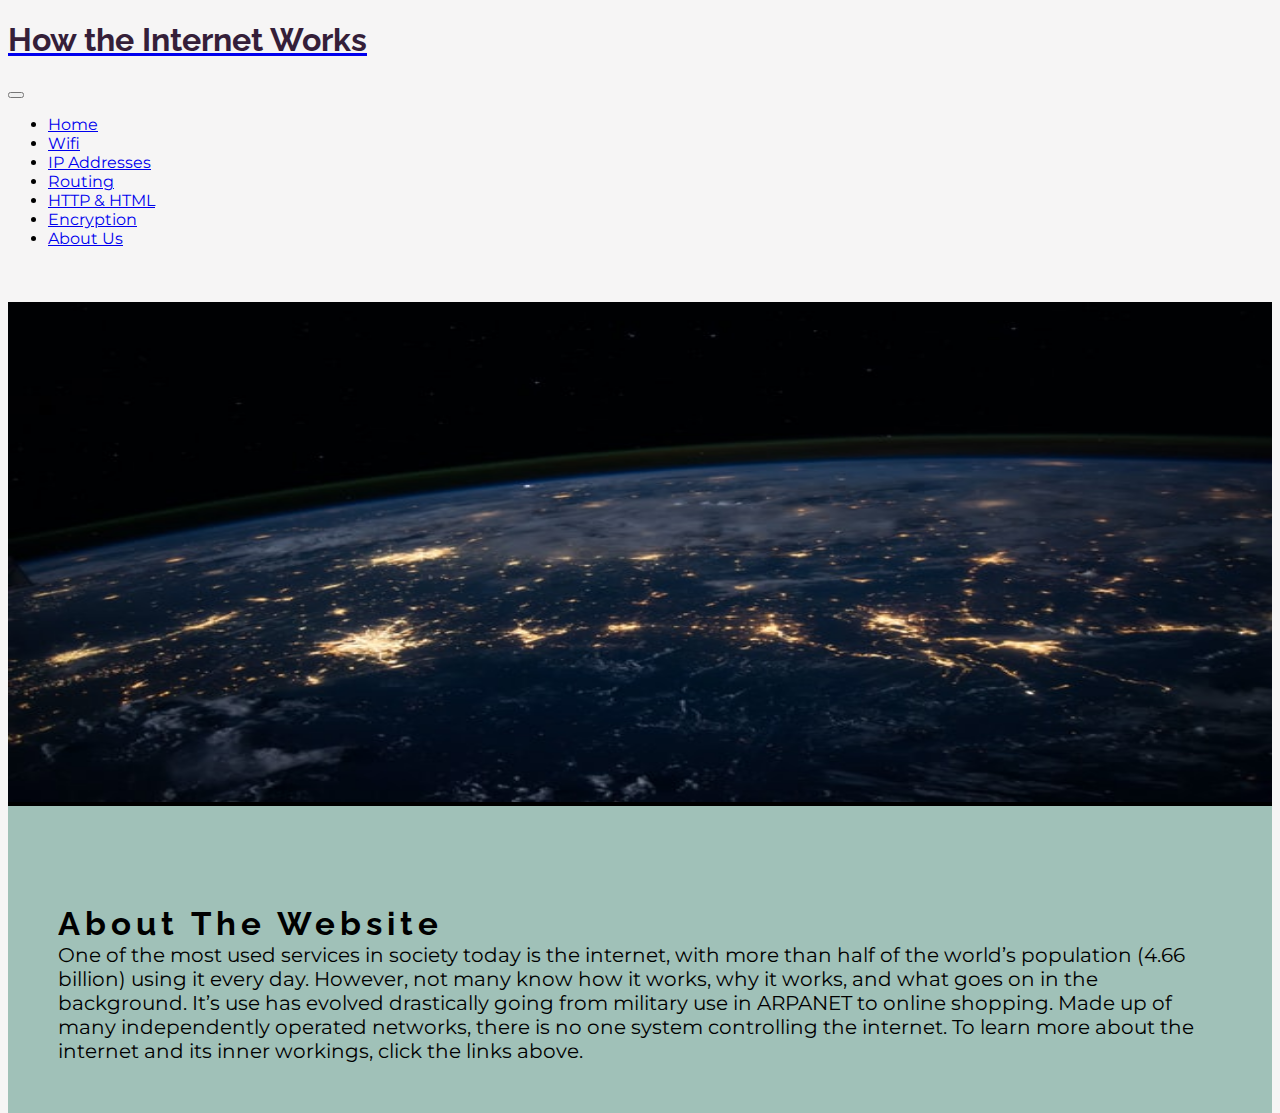
==== docs/aboutUs.html @ be3a8620 "Feature: added a typewriter effect" ====
<!doctype html>
<html lang="en">
<head>
    <meta charset="utf-8">
    <meta name="viewport" content="width=device-width, initial-scale=1">
    <link href="https://cdn.jsdelivr.net/npm/bootstrap@5.0.0-beta2/dist/css/bootstrap.min.css" rel="stylesheet" integrity="sha384-BmbxuPwQa2lc/FVzBcNJ7UAyJxM6wuqIj61tLrc4wSX0szH/Ev+nYRRuWlolflfl" crossorigin="anonymous">
    <link rel="preconnect" href="https://fonts.gstatic.com">
    <link href="https://fonts.googleapis.com/css2?family=Montserrat&family=Raleway&display=swap" rel="stylesheet">
    <link href="css/main.css" rel="stylesheet">
    <title>How the Internet Works</title>
</head>
<body>
<script src="https://cdn.jsdelivr.net/npm/bootstrap@5.0.0-beta2/dist/js/bootstrap.bundle.min.js" integrity="sha384-b5kHyXgcpbZJO/tY9Ul7kGkf1S0CWuKcCD38l8YkeH8z8QjE0GmW1gYU5S9FOnJ0" crossorigin="anonymous"></script>

<!-- Navbar -->
<div class="container-fluid">
    <nav class="navbar navbar-expand-lg navbar-light bg-light">
        <div class="container-fluid">
            <a class="navbar-brand" href="index.html"><h1>How the Internet Works</h1></a>
            <button class="navbar-toggler" type="button" data-bs-toggle="collapse" data-bs-target="#navbarSupportedContent" aria-controls="navbarSupportedContent" aria-expanded="false" aria-label="Toggle navigation">
                <span class="navbar-toggler-icon"></span>
            </button>

            <div class="collapse navbar-collapse" id="navbarSupportedContent">
                <ul class="navbar-nav ml-auto">
                    <li class="nav-item">
                        <a class="nav-link active" aria-current="page" href="index.html">Home</a>
                    </li>
                    <li class="nav-item">
                        <a class="nav-link" href="wifi.html">Wifi</a>
                    </li>
                    <li class="nav-item">
                        <a class="nav-link" href="ipAddresses.html">IP Addresses</a>
                    </li>
                    <li class="nav-item">
                        <a class="nav-link" href="routing.html">Routing</a>
                    </li>
                    <li class="nav-item">
                        <a class="nav-link" href="hypertext.html">HTTP & HTML</a>
                    </li>
                    <li class="nav-item">
                        <a class="nav-link" href="encryption.html">Encryption</a>
                    </li>
                    <li class="nav-item">
                        <a class="nav-link" href="aboutUs.html">About Us</a>
                    </li>
                </ul>

            </div>
        </div>
    </nav>
</div>

<br><br>
<div class="container.fluid">
    <div class="row" style="height: 200px;">
        <div class="col-lg" style="background-color: black">
            <img src="images/nasa2.jpg" style="height: 500px; width:100%;">
        </div>
        <div class="col-lg" style="padding: 50px; background-color: #A0C1B8; font-size: 20px"><br><br>
            <div class="typewriter">
                <h2>About The Website</h2>
            </div>
            One of the most used services in society today is the internet, with more than half of the world’s population (4.66 billion)
            using it every day. However, not many know how it works, why it works, and what goes on in the background. It’s use has
            evolved drastically going from military use in ARPANET to online shopping. Made up of many independently operated networks,
            there is no one system controlling the internet.
            To learn more about the internet and its inner workings, click the links above.
        </div>
    </div>
</div>
<br><br>
</body>
</html>
---- docs/css/main.css ----
body{
    background-color: #F6F5F5;
    font-family: 'Montserrat', sans-serif;

}
h1{
    font-family: 'Raleway', sans-serif;
    color: #351F39;
}

.typewriter h2 {
    overflow: hidden; /* Ensures the content is not revealed until the animation */
    border-right: .15em #719FB0; /* The typwriter cursor */
    white-space: nowrap; /* Keeps the content on a single line */
    margin: 0 auto; /* Gives that scrolling effect as the typing happens */
    letter-spacing: .15em; /* Adjust as needed */
    animation:
            typing 3.5s steps(40, end),
            blink-caret .75s step-end;
}

@keyframes typing {
    from { width: 0 }
    to { width: 100% }
}
button.carousel{
    background-color: #726A95;
    color: white;
}
h2{
    font-family: 'Raleway', sans-serif;
    font-size: 33px;
}
h5{
    font-family: 'Raleway', sans-serif;
}
p{
    font-size:20px;
}
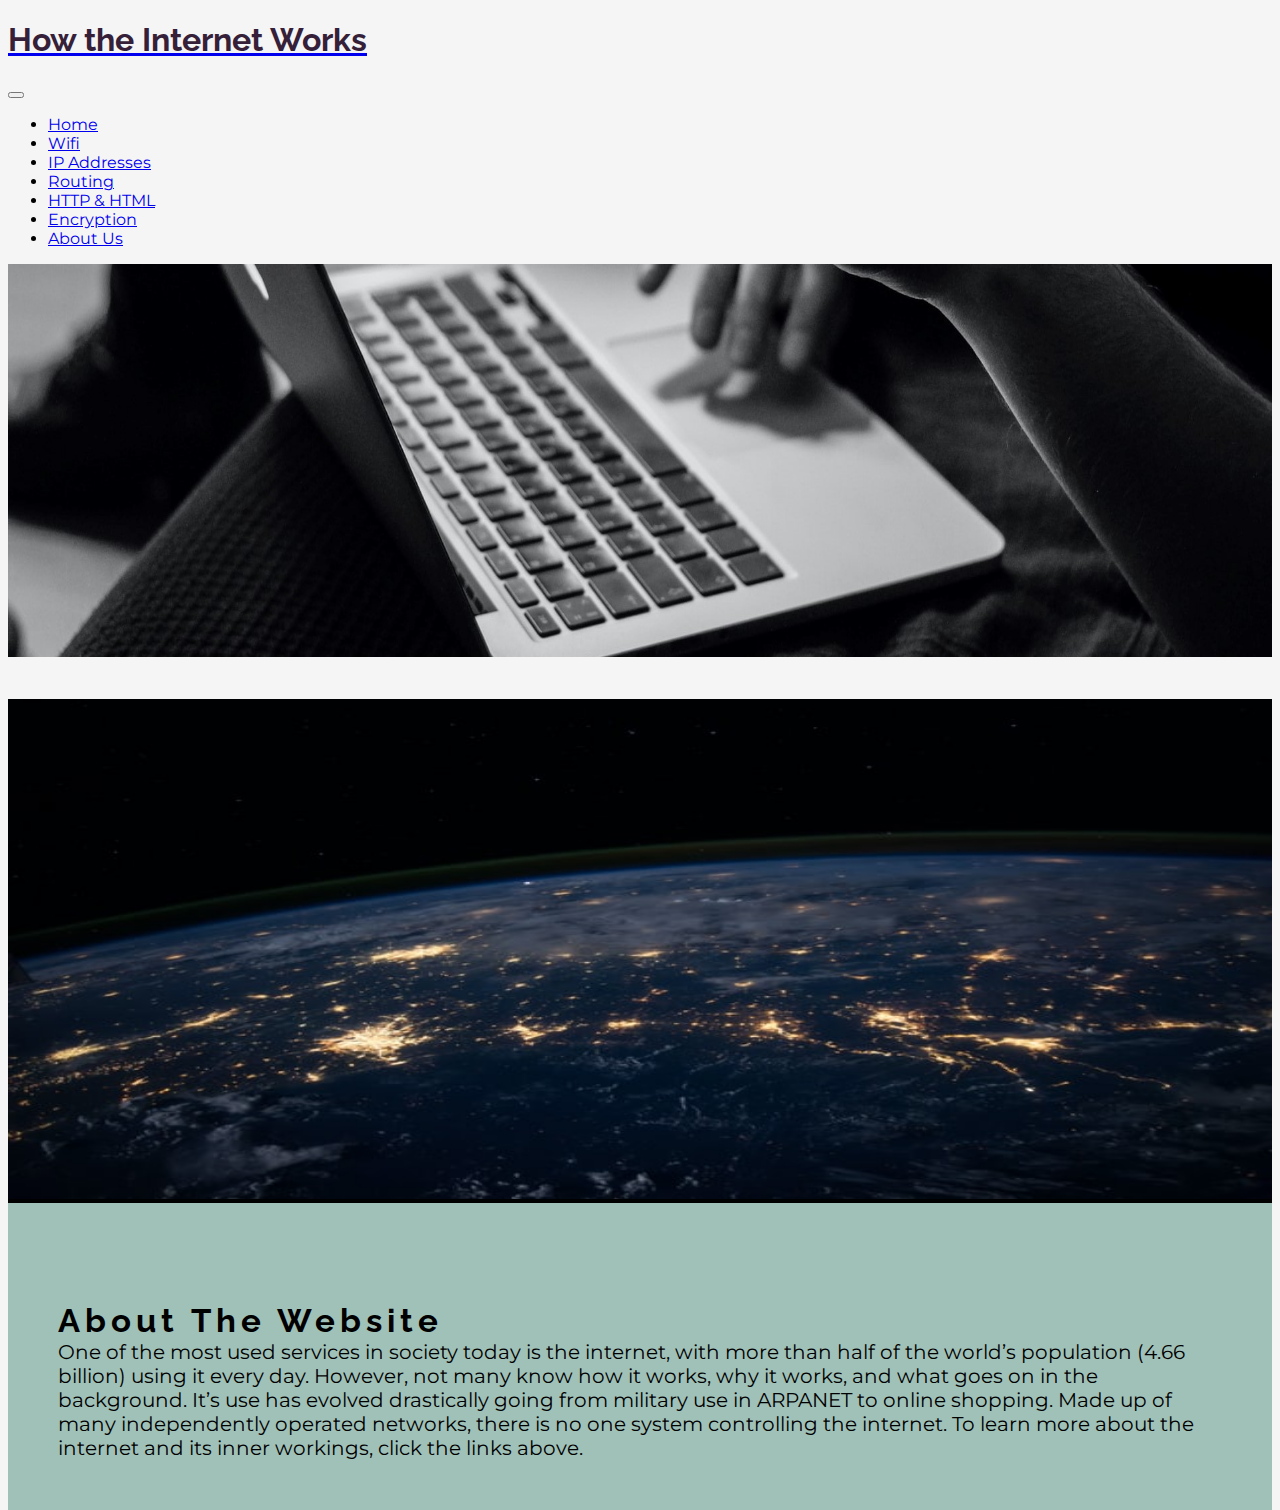
==== commit 096d3d7b: "Feature: added image header to most webpages" ====
--- a/docs/aboutUs.html
+++ b/docs/aboutUs.html
@@ -51,6 +51,9 @@
     </nav>
 </div>
 
+<div class="container.fluid">
+    <img src="images/aboutheader.jpg" style="height: 393px; width:100%;">
+</div>
 <br><br>
 <div class="container.fluid">
     <div class="row" style="height: 200px;">
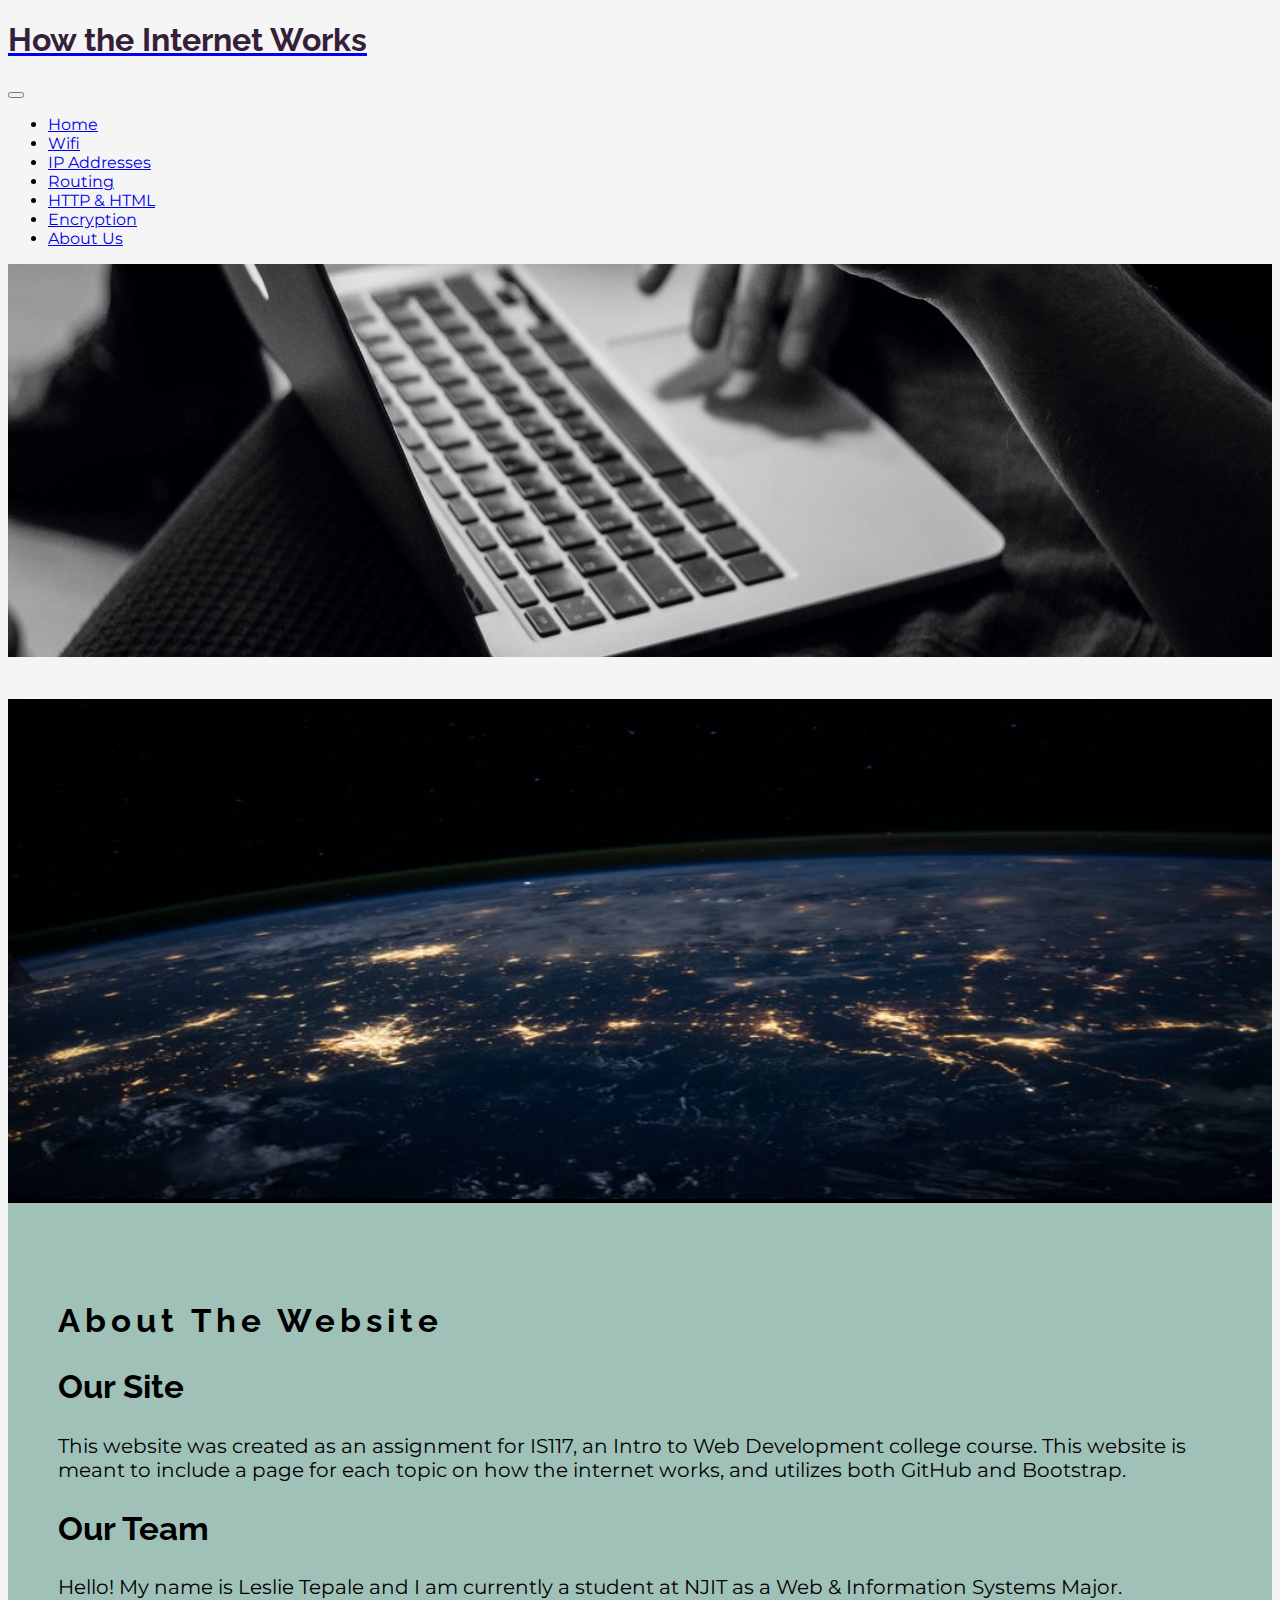
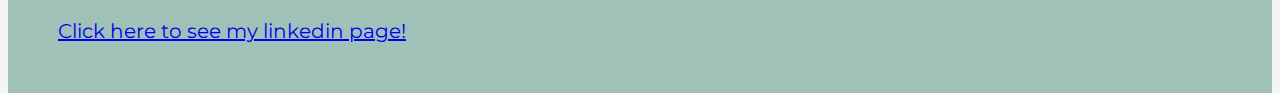
==== commit 975a7833: "Feature: added typewriter effect for headers" ====
--- a/docs/aboutUs.html
+++ b/docs/aboutUs.html
@@ -64,11 +64,13 @@
             <div class="typewriter">
                 <h2>About The Website</h2>
             </div>
-            One of the most used services in society today is the internet, with more than half of the world’s population (4.66 billion)
-            using it every day. However, not many know how it works, why it works, and what goes on in the background. It’s use has
-            evolved drastically going from military use in ARPANET to online shopping. Made up of many independently operated networks,
-            there is no one system controlling the internet.
-            To learn more about the internet and its inner workings, click the links above.
+            <h2>Our Site</h2>
+            <p>This website was created as an assignment for IS117, an Intro to Web Development college course.
+                This website is meant to include a page for each topic on how the internet works, and utilizes both GitHub and Bootstrap.</p>
+
+            <h2>Our Team</h2>
+            <p>Hello! My name is Leslie Tepale and I am currently a student at NJIT as a Web & Information Systems Major.</p>
+            <a href="https://www.linkedin.com/in/leslie-tepale-9120b7206/">Click here to see my linkedin page!</a>
         </div>
     </div>
 </div>
--- a/docs/css/main.css
+++ b/docs/css/main.css
@@ -37,3 +37,10 @@
 p{
     font-size:20px;
 }
+
+.centered {
+    position: absolute;
+    top: 50%;
+    left: 50%;
+    transform: translate(-50%, -50%);
+}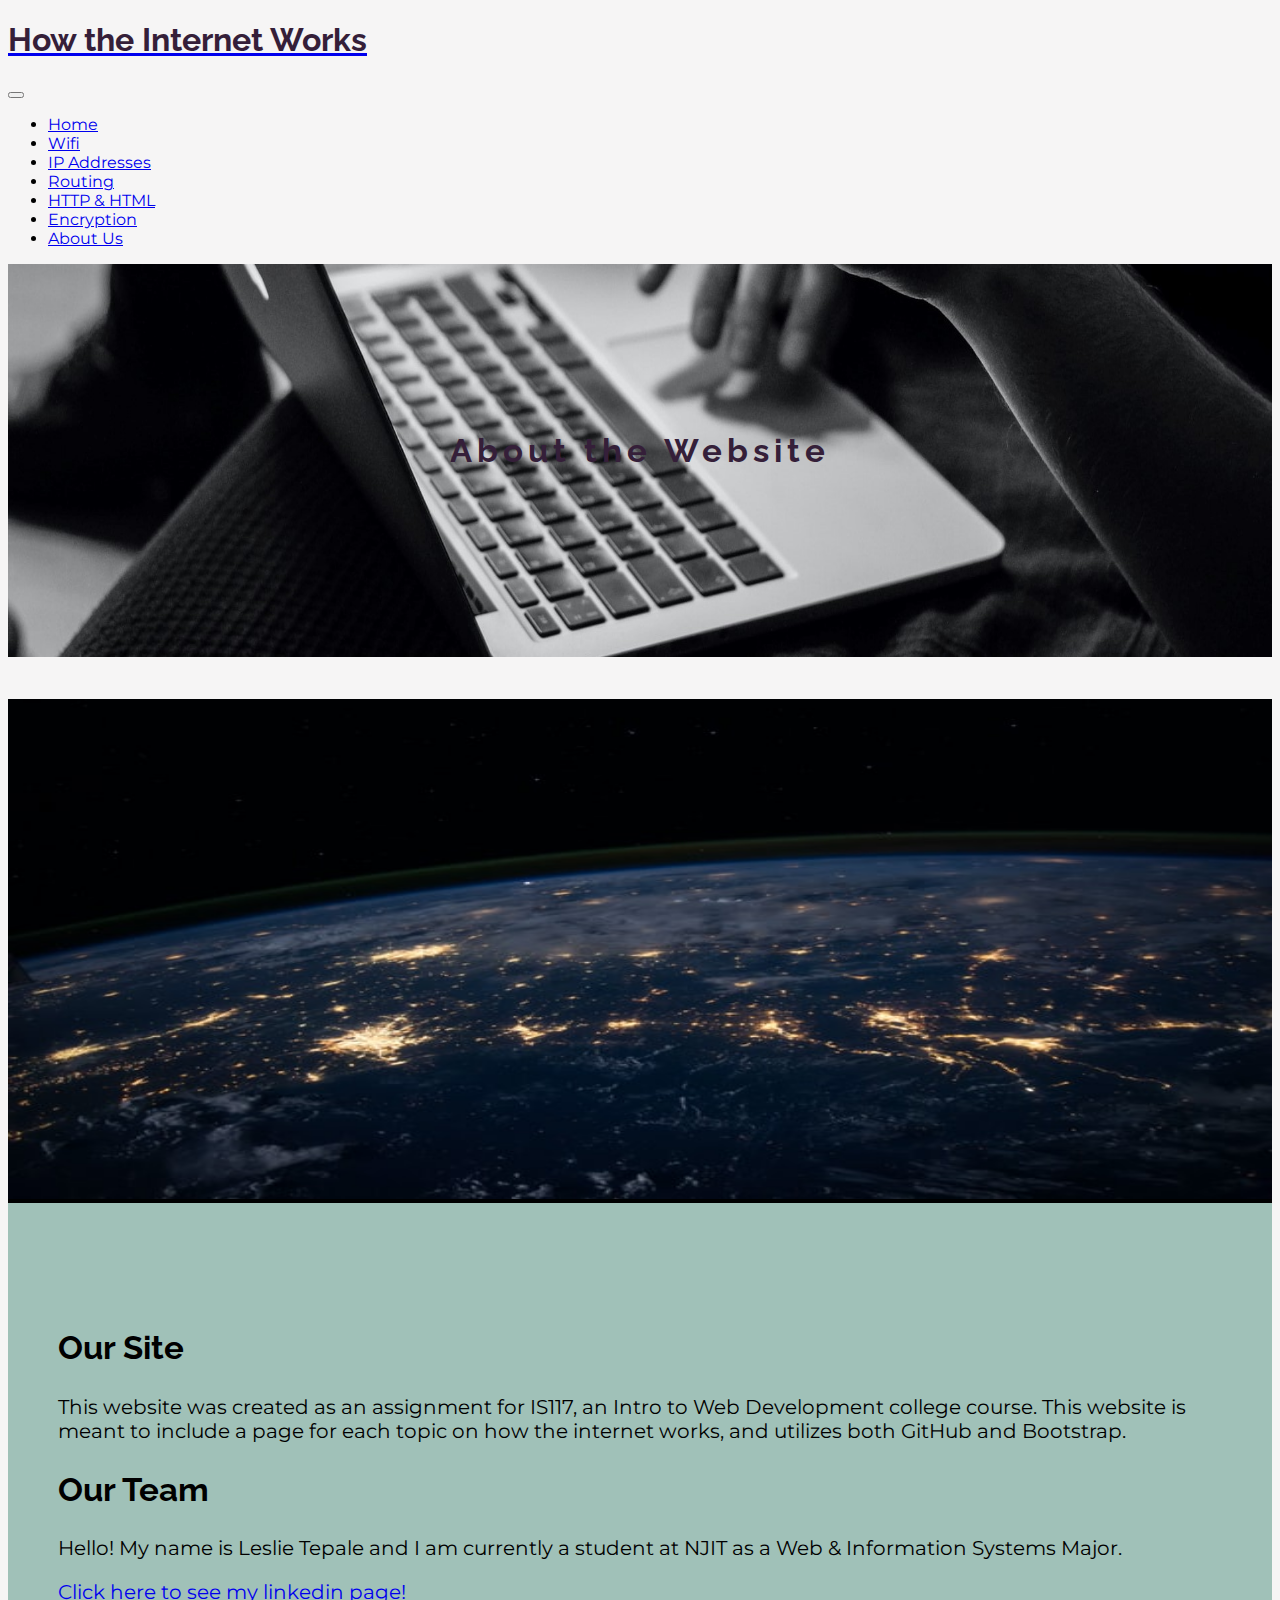
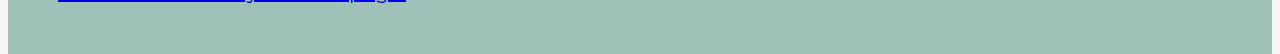
==== commit 9dd608f4: "Feature: added typewriter effect to all headers" ====
--- a/docs/aboutUs.html
+++ b/docs/aboutUs.html
@@ -53,6 +53,11 @@
 
 <div class="container.fluid">
     <img src="images/aboutheader.jpg" style="height: 393px; width:100%;">
+    <div class="centered">
+        <div class="typewriter" style="color: #351F39;">
+            <h2>About the Website</h2>
+        </div>
+    </div>
 </div>
 <br><br>
 <div class="container.fluid">
@@ -61,9 +66,6 @@
             <img src="images/nasa2.jpg" style="height: 500px; width:100%;">
         </div>
         <div class="col-lg" style="padding: 50px; background-color: #A0C1B8; font-size: 20px"><br><br>
-            <div class="typewriter">
-                <h2>About The Website</h2>
-            </div>
             <h2>Our Site</h2>
             <p>This website was created as an assignment for IS117, an Intro to Web Development college course.
                 This website is meant to include a page for each topic on how the internet works, and utilizes both GitHub and Bootstrap.</p>
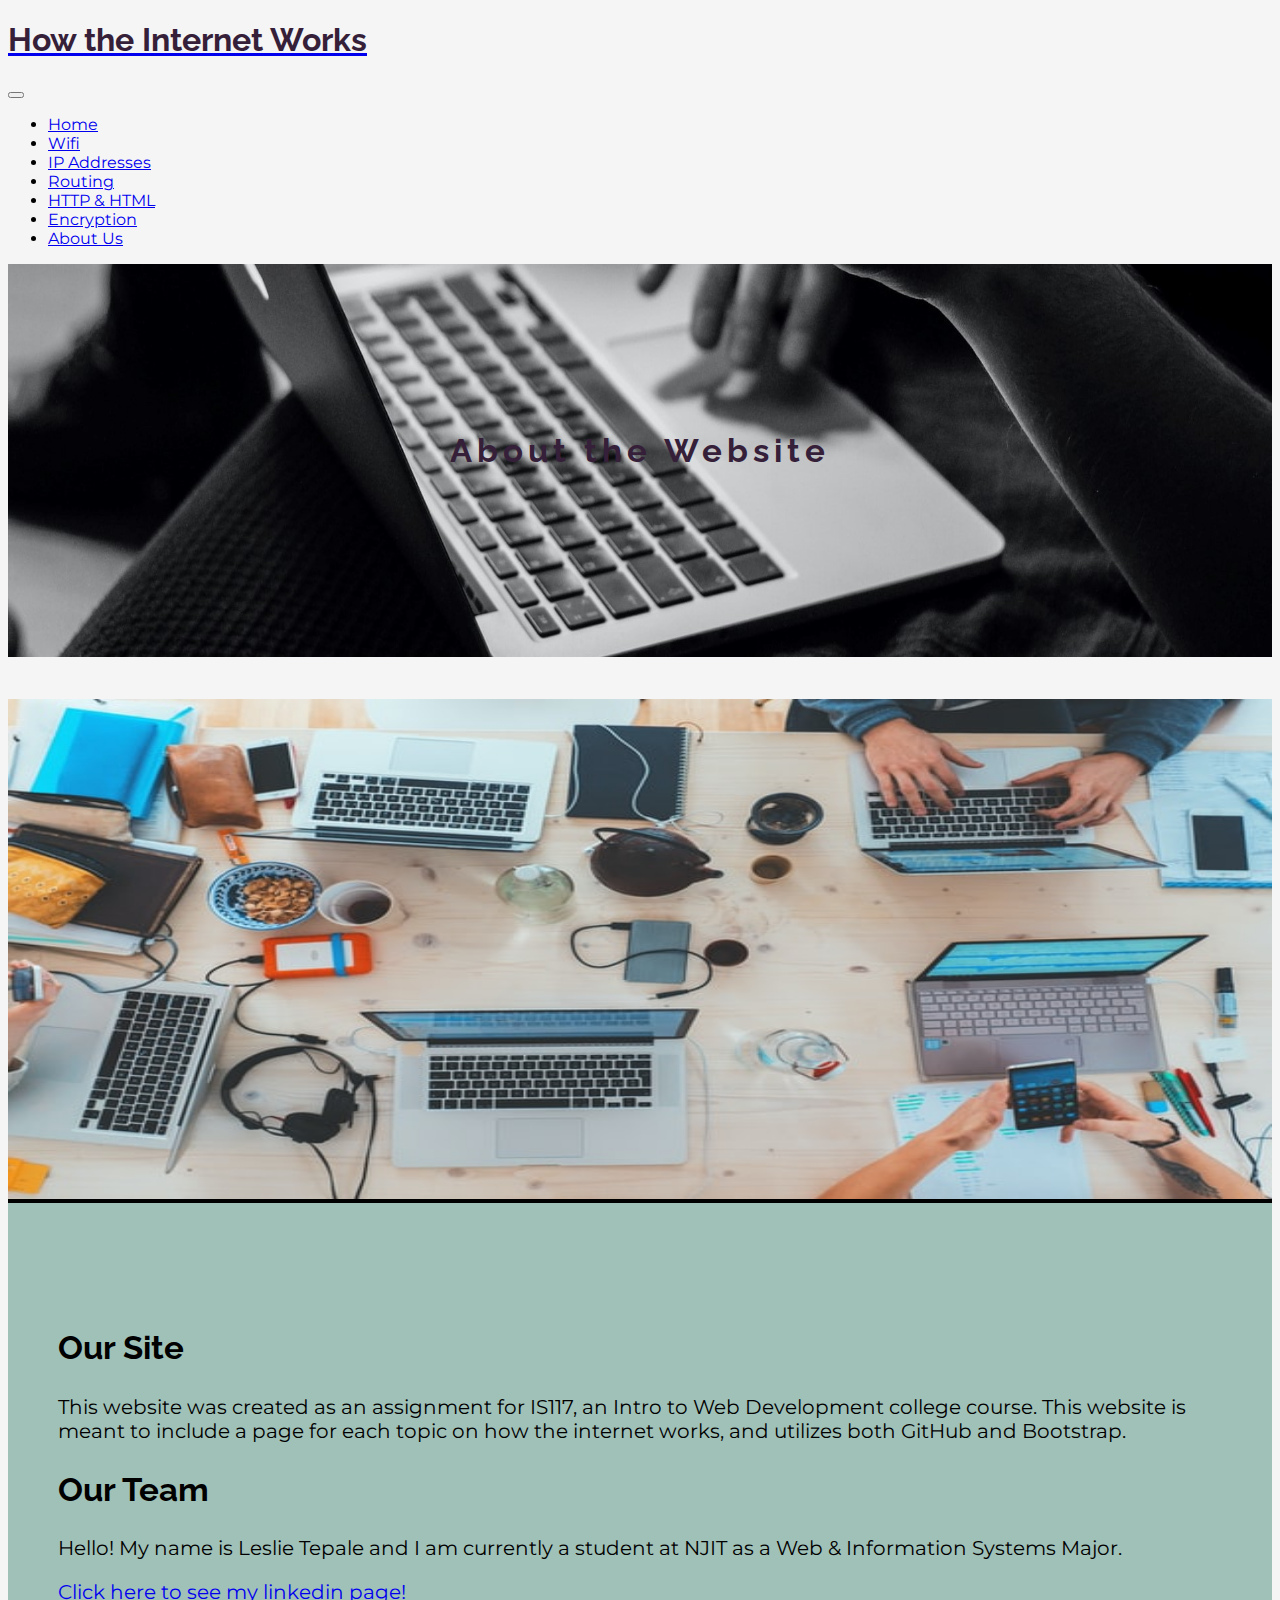
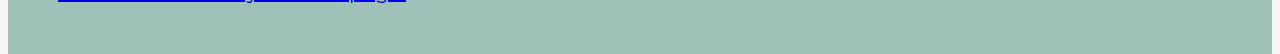
==== commit 372f2c6e: "Feature: changed images on webpages" ====
--- a/docs/aboutUs.html
+++ b/docs/aboutUs.html
@@ -63,7 +63,7 @@
 <div class="container.fluid">
     <div class="row" style="height: 200px;">
         <div class="col-lg" style="background-color: black">
-            <img src="images/nasa2.jpg" style="height: 500px; width:100%;">
+            <img src="images/teams.jpg" style="height: 500px; width:100%;">
         </div>
         <div class="col-lg" style="padding: 50px; background-color: #A0C1B8; font-size: 20px"><br><br>
             <h2>Our Site</h2>
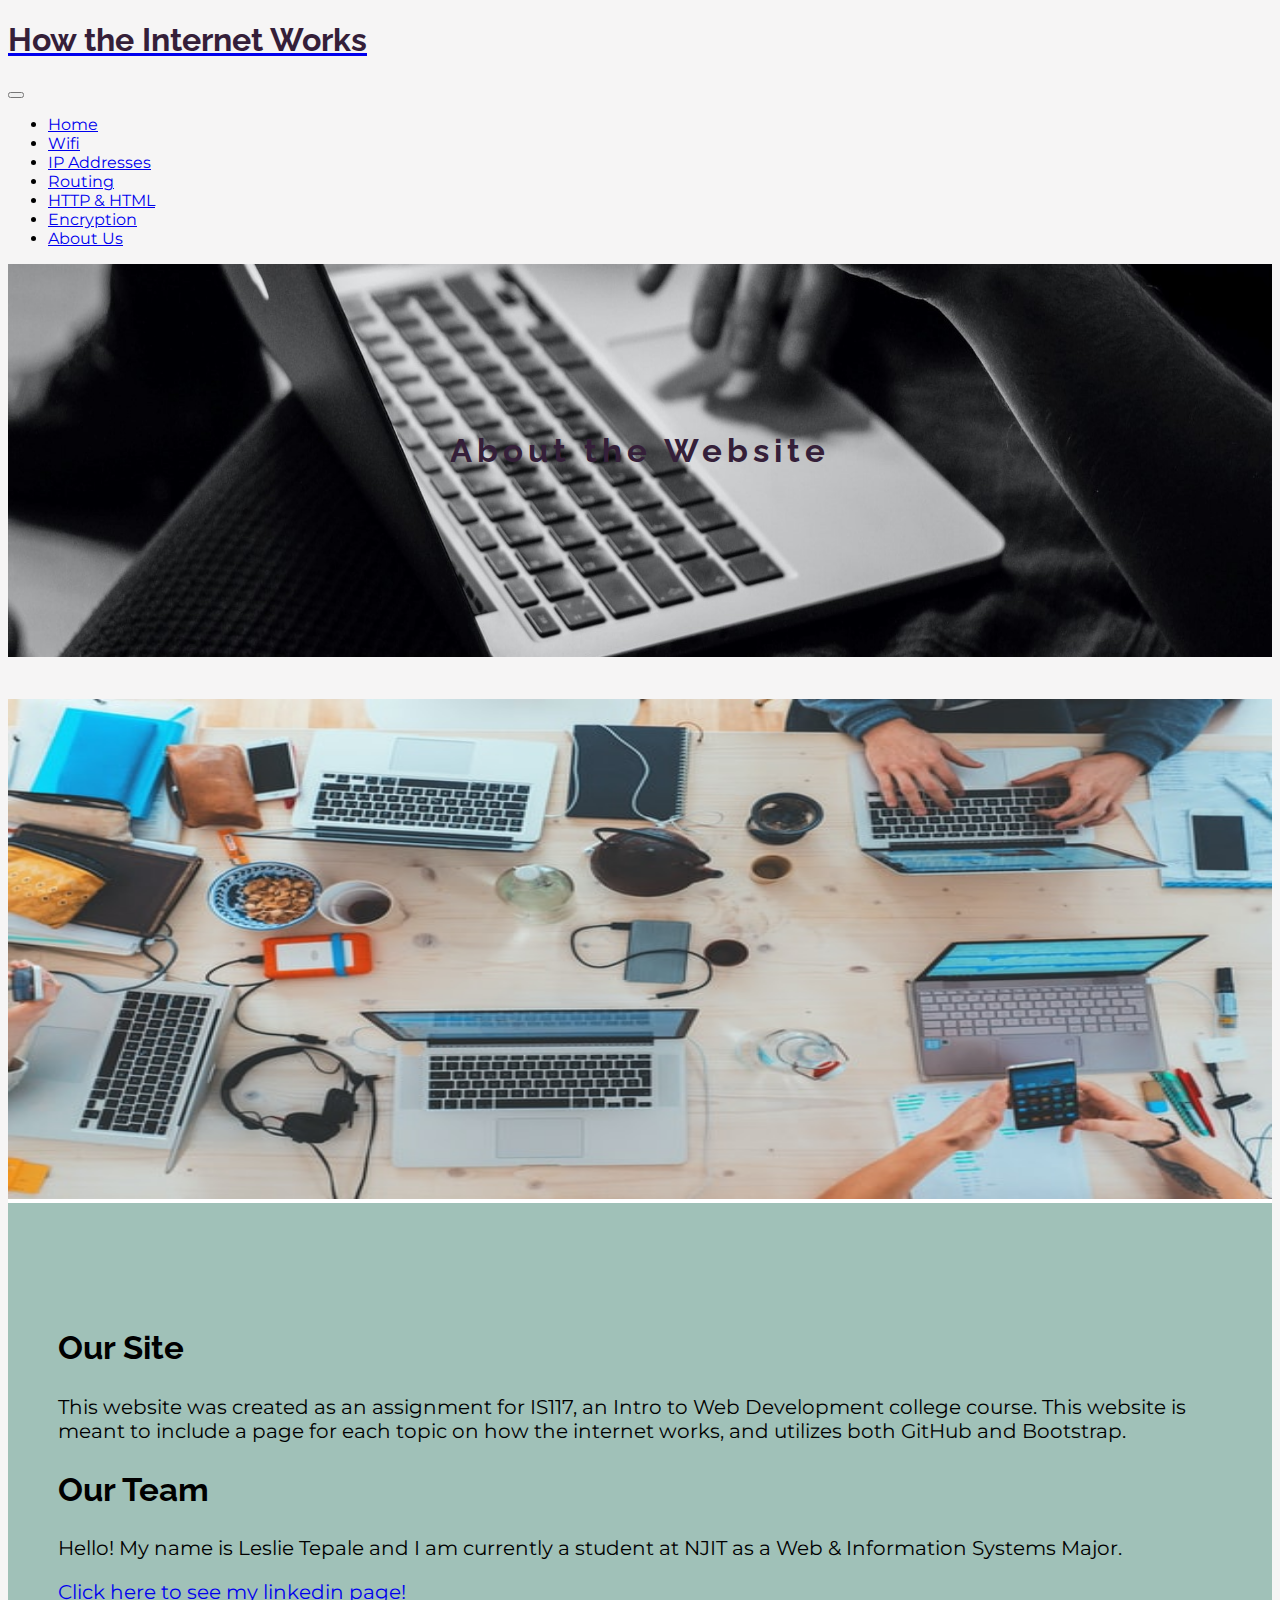
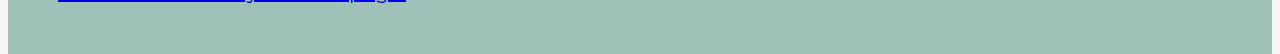
==== commit 37146692: "Feature: changed images on webpages" ====
--- a/docs/aboutUs.html
+++ b/docs/aboutUs.html
@@ -62,7 +62,7 @@
 <br><br>
 <div class="container.fluid">
     <div class="row" style="height: 200px;">
-        <div class="col-lg" style="background-color: black">
+        <div class="col-lg" style="background-color: white">
             <img src="images/teams.jpg" style="height: 500px; width:100%;">
         </div>
         <div class="col-lg" style="padding: 50px; background-color: #A0C1B8; font-size: 20px"><br><br>
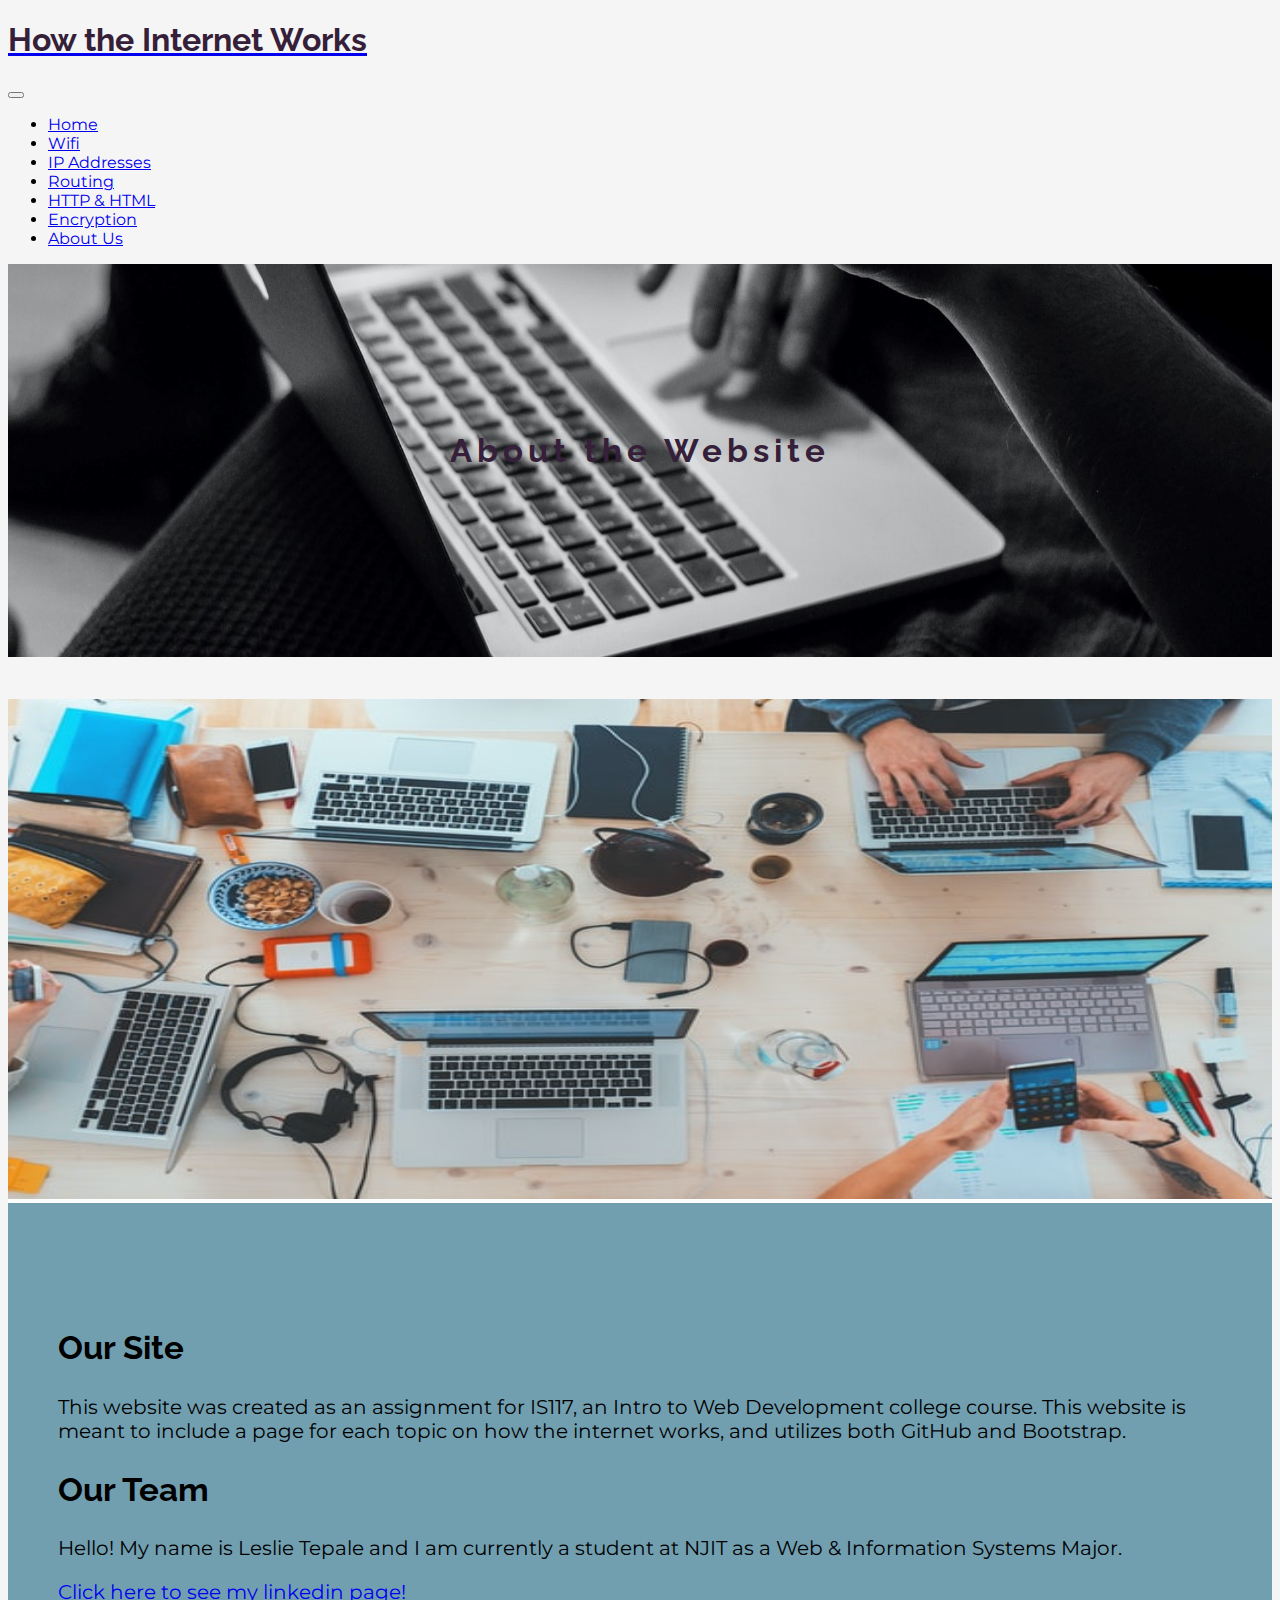
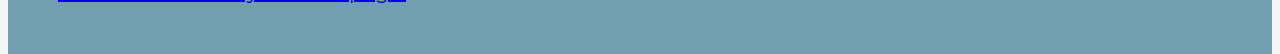
==== commit f9cd4143: "Feature: changed colors" ====
--- a/docs/aboutUs.html
+++ b/docs/aboutUs.html
@@ -65,7 +65,7 @@
         <div class="col-lg" style="background-color: white">
             <img src="images/teams.jpg" style="height: 500px; width:100%;">
         </div>
-        <div class="col-lg" style="padding: 50px; background-color: #A0C1B8; font-size: 20px"><br><br>
+        <div class="col-lg" style="padding: 50px; background-color: #719FB0; font-size: 20px"><br><br>
             <h2>Our Site</h2>
             <p>This website was created as an assignment for IS117, an Intro to Web Development college course.
                 This website is meant to include a page for each topic on how the internet works, and utilizes both GitHub and Bootstrap.</p>
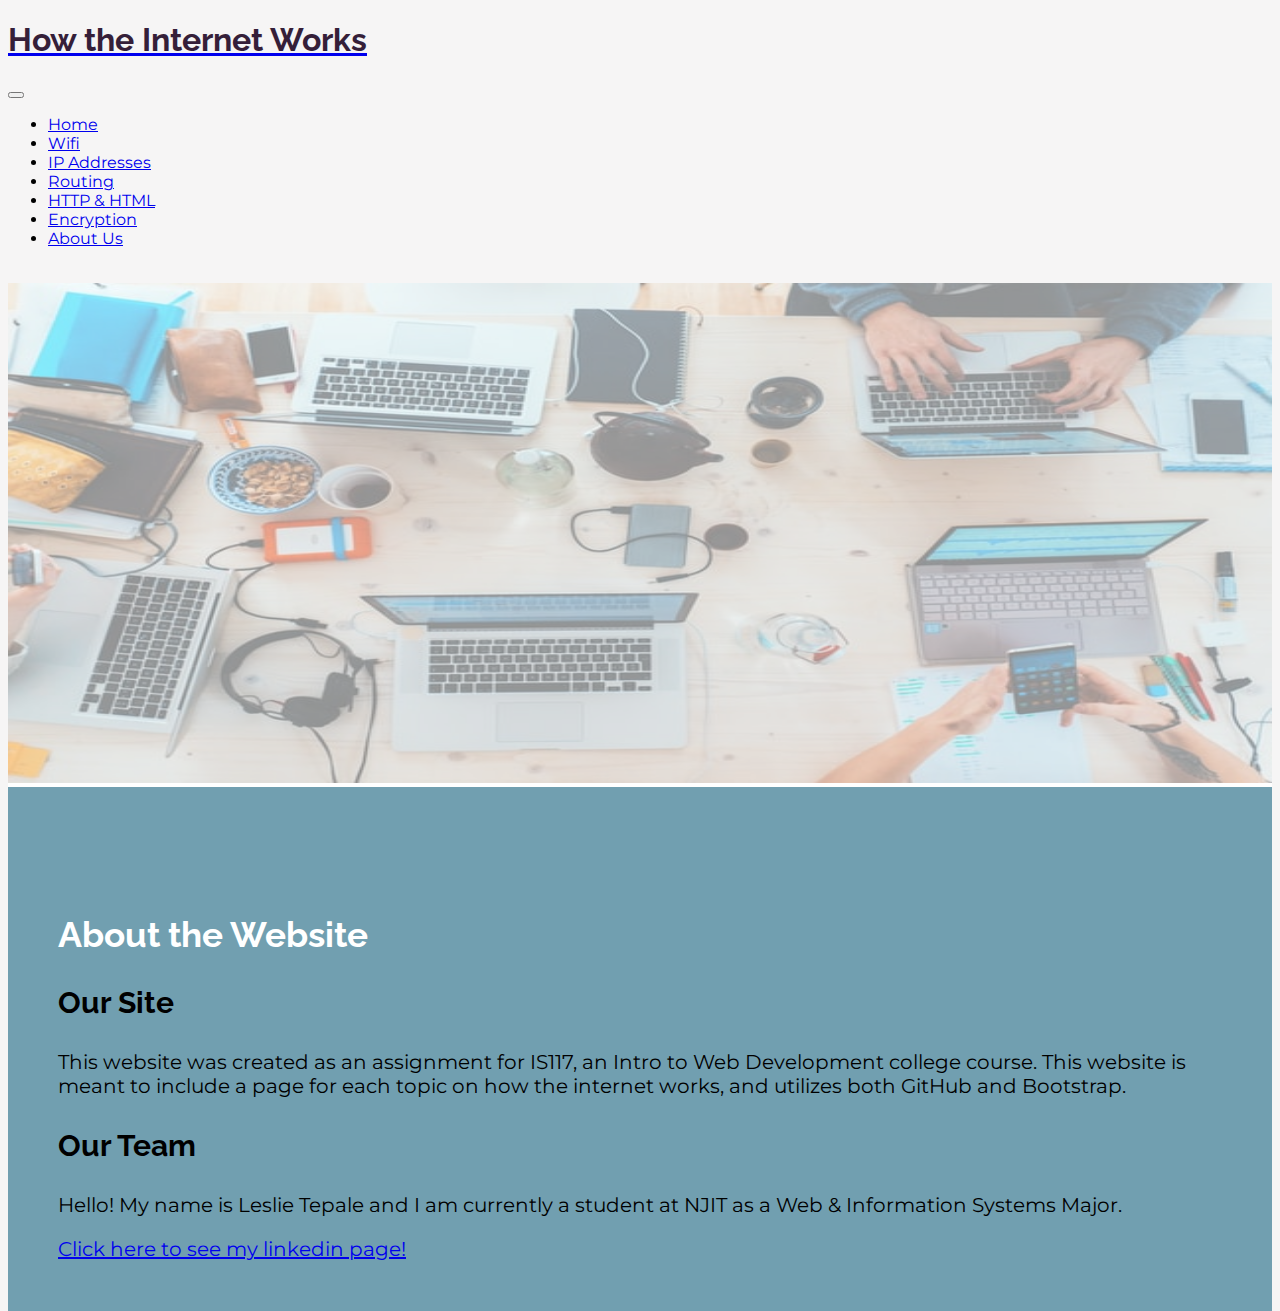
==== commit 9c90e378: "Feature: changed layout of about us page" ====
--- a/docs/aboutUs.html
+++ b/docs/aboutUs.html
@@ -50,27 +50,19 @@
         </div>
     </nav>
 </div>
-
-<div class="container.fluid">
-    <img src="images/aboutheader.jpg" style="height: 393px; width:100%;">
-    <div class="centered">
-        <div class="typewriter" style="color: #351F39;">
-            <h2>About the Website</h2>
-        </div>
-    </div>
-</div>
-<br><br>
+<br>
 <div class="container.fluid">
     <div class="row" style="height: 200px;">
         <div class="col-lg" style="background-color: white">
-            <img src="images/teams.jpg" style="height: 500px; width:100%;">
-        </div>
+            <img src="images/teams.jpg" style="height: 500px; width:100%; opacity: 0.5;">
+            </div>
         <div class="col-lg" style="padding: 50px; background-color: #719FB0; font-size: 20px"><br><br>
-            <h2>Our Site</h2>
+            <h2 style="color: white;">About the Website</h2>
+            <h3>Our Site</h3>
             <p>This website was created as an assignment for IS117, an Intro to Web Development college course.
                 This website is meant to include a page for each topic on how the internet works, and utilizes both GitHub and Bootstrap.</p>
 
-            <h2>Our Team</h2>
+            <h3>Our Team</h3>
             <p>Hello! My name is Leslie Tepale and I am currently a student at NJIT as a Web & Information Systems Major.</p>
             <a href="https://www.linkedin.com/in/leslie-tepale-9120b7206/">Click here to see my linkedin page!</a>
         </div>
--- a/docs/css/main.css
+++ b/docs/css/main.css
@@ -29,7 +29,11 @@
 }
 h2{
     font-family: 'Raleway', sans-serif;
-    font-size: 33px;
+    font-size: 35px;
+}
+h3{
+    font-family: 'Raleway', sans-serif;
+    font-size: 30px;
 }
 h5{
     font-family: 'Raleway', sans-serif;
